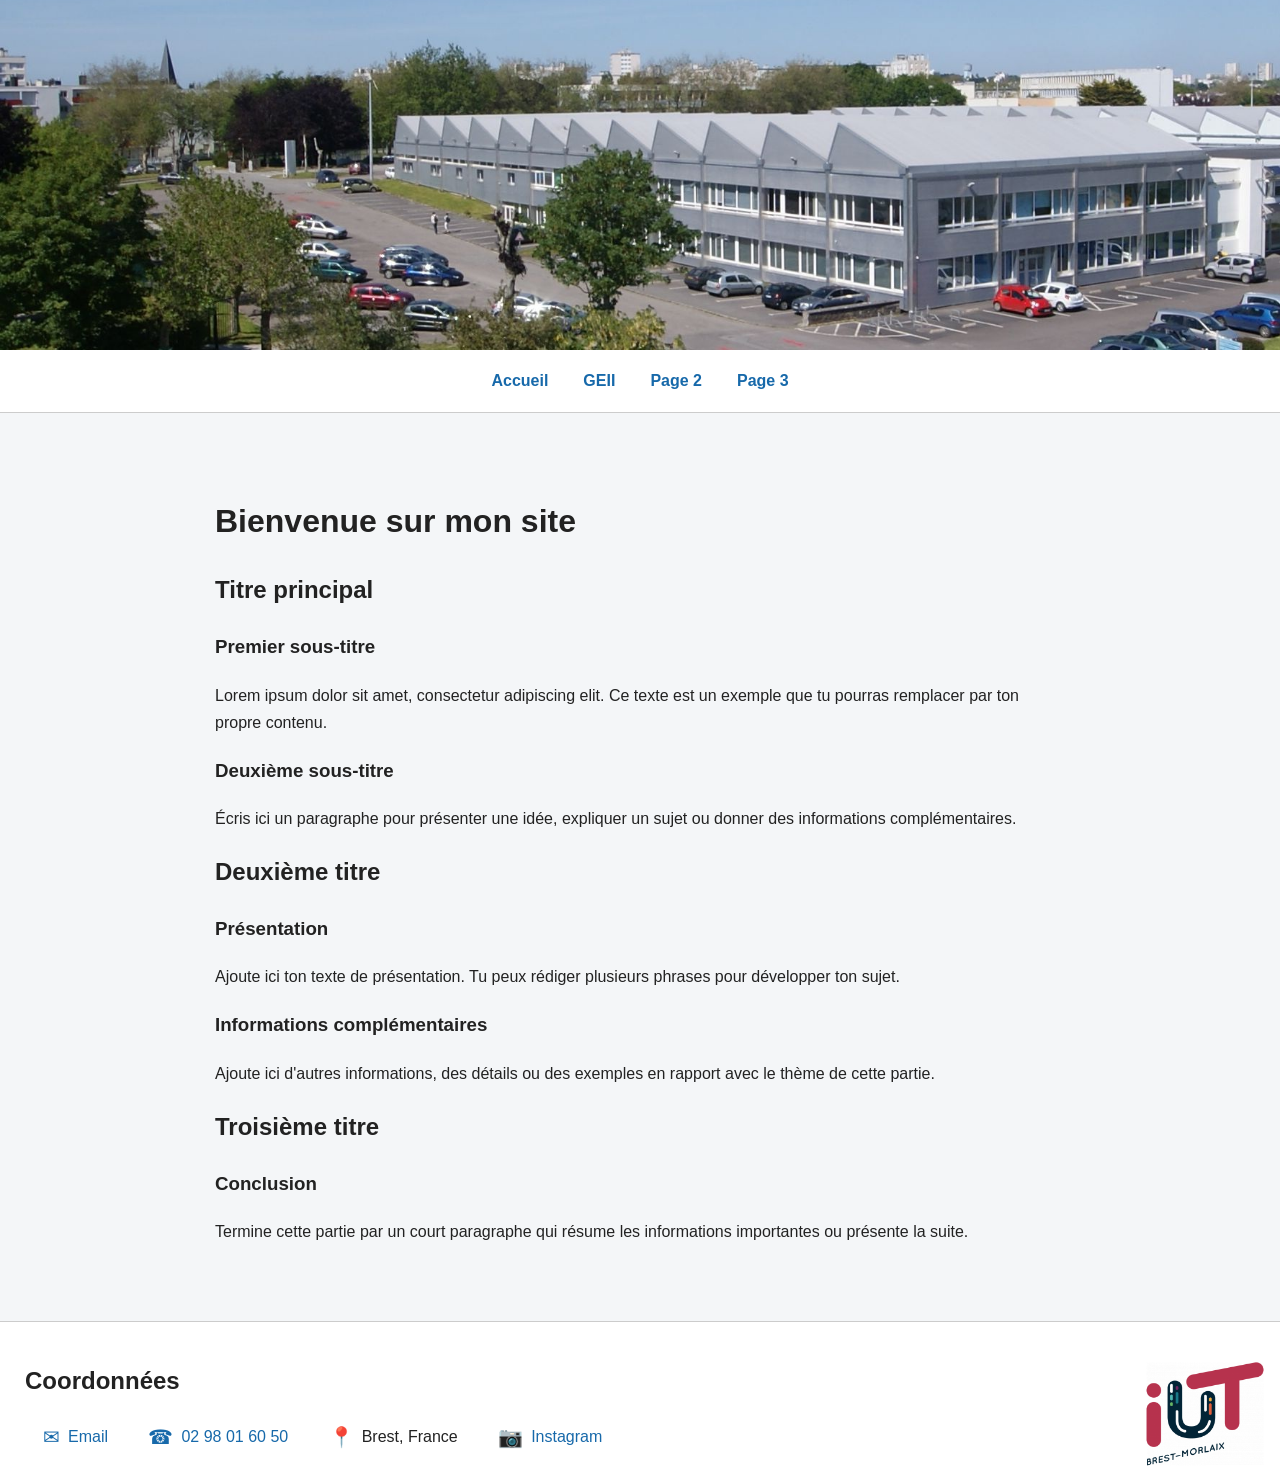
==== index.html @ 2903b2f5 "Revise main content structure in index.html Updated the main content structure with additional headi" ====
<!DOCTYPE html>
<html lang="fr">
<head>
    <meta charset="UTF-8">
    <meta name="viewport" content="width=device-width, initial-scale=1">
    <title>Mon site</title>
    <link rel="stylesheet" href="style.css">
</head>
<body>

    <!-- Grande image en haut -->
    <header class="banniere">
        <img src="photos/Departement_geii.jpg" alt="Département GEII">
    </header>

    <!-- Liens vers les autres pages -->
    <nav class="menu">
        <a href="index.html">Accueil</a>
        <a href="GEII.html">GEII</a>
        <a href="page2.html">Page 2</a>
        <a href="page3.html">Page 3</a>
    </nav>

    <hr>

    <!-- Contenu principal -->
<main>
    <h1>Bienvenue sur mon site</h1>

    <h2>Titre principal</h2>

    <h3>Premier sous-titre</h3>
    <p>
        Lorem ipsum dolor sit amet, consectetur adipiscing elit.
        Ce texte est un exemple que tu pourras remplacer par ton propre contenu.
    </p>

    <h3>Deuxième sous-titre</h3>
    <p>
        Écris ici un paragraphe pour présenter une idée, expliquer un sujet
        ou donner des informations complémentaires.
    </p>

    <h2>Deuxième titre</h2>

    <h3>Présentation</h3>
    <p>
        Ajoute ici ton texte de présentation. Tu peux rédiger plusieurs phrases
        pour développer ton sujet.
    </p>

    <h3>Informations complémentaires</h3>
    <p>
        Ajoute ici d'autres informations, des détails ou des exemples
        en rapport avec le thème de cette partie.
    </p>

    <h2>Troisième titre</h2>

    <h3>Conclusion</h3>
    <p>
        Termine cette partie par un court paragraphe qui résume les informations
        importantes ou présente la suite.
    </p>
</main>

    <hr>

    <!-- Coordonnées -->
    <footer>
        <h2>Coordonnées</h2>
        <p>
            <span class="logo-contact">✉</span>
            <a href="mailto:iutbrestmorlaix@univ-brest.fr">Email</a>
        </p>

        <p>
            <span class="logo-contact">☎</span>
            <a href="tel:+33298016050">02 98 01 60 50</a>
        </p>
    
        <p>
            <span class="logo-contact">📍</span>
            Brest, France
        </p>
    
        <p>
            <span class="logo-contact">📷</span>
            <a href="https://www.instagram.com/iutbrestmorlaix?utm_source=ig_web_button_share_sheet&obrf=ZDNlZDc0MzIxNw==" target="_blank">
                Instagram
            </a>
        </p>
        <img src="photos/logo_iut.png" alt="Logo" class="logo-footer">
    </footer>

</body>
</html>
---- style.css ----
* {
    box-sizing: border-box;
}

body {
    margin: 0;
    font-family: Arial, sans-serif;
    color: #222;
    background-color: #f4f6f8;
}

/* Grande image en haut */
.banniere {
    width: 100%;
    height: 350px;
    margin: 0;
    padding: 0;
    overflow: hidden;
}

.banniere img {
    display: block;
    width: 100%;
    height: 100%;
    object-fit: cover;
    object-position: bottom left;
}

/* Menu de navigation */
.menu {
    display: flex;
    justify-content: center;
    flex-wrap: wrap;
    gap: 35px;
    padding: 22px;
    background-color: white;
}

.menu a {
    color: #1769aa;
    text-decoration: none;
    font-weight: bold;
}

.menu a:hover {
    text-decoration: underline;
}

/* Traits de séparation */
hr {
    border: none;
    border-top: 1px solid #ccc;
    margin: 0;
}

/* Texte principal */
main {
    max-width: 900px;
    margin: 35px auto;
    padding: 25px;
    line-height: 1.7;
    min-height: 200px;
}

/* Coordonnées en bas */
footer {
    position: relative;
    background-color: white;
    padding: 25px;
}

footer a {
    color: #1769aa;
    text-decoration: none;
}

footer a:hover {
    text-decoration: underline;
}

footer p {
    display: inline-flex;
    align-items: center;
    margin: 10px 18px;
}

.logo-contact {
    display: inline-block;
    margin-right: 8px;
    color: #1769aa;
    font-size: 20px;
}

.logo-footer {
    position: absolute;
    bottom: 10px;
    right: 15px;
    width: 120px;
    height: auto;
}

@media (max-width: 600px) {
    .banniere {
        height: 220px;
    }

    .menu {
        gap: 18px;
    }

    main {
        margin: 15px auto;
    }
}
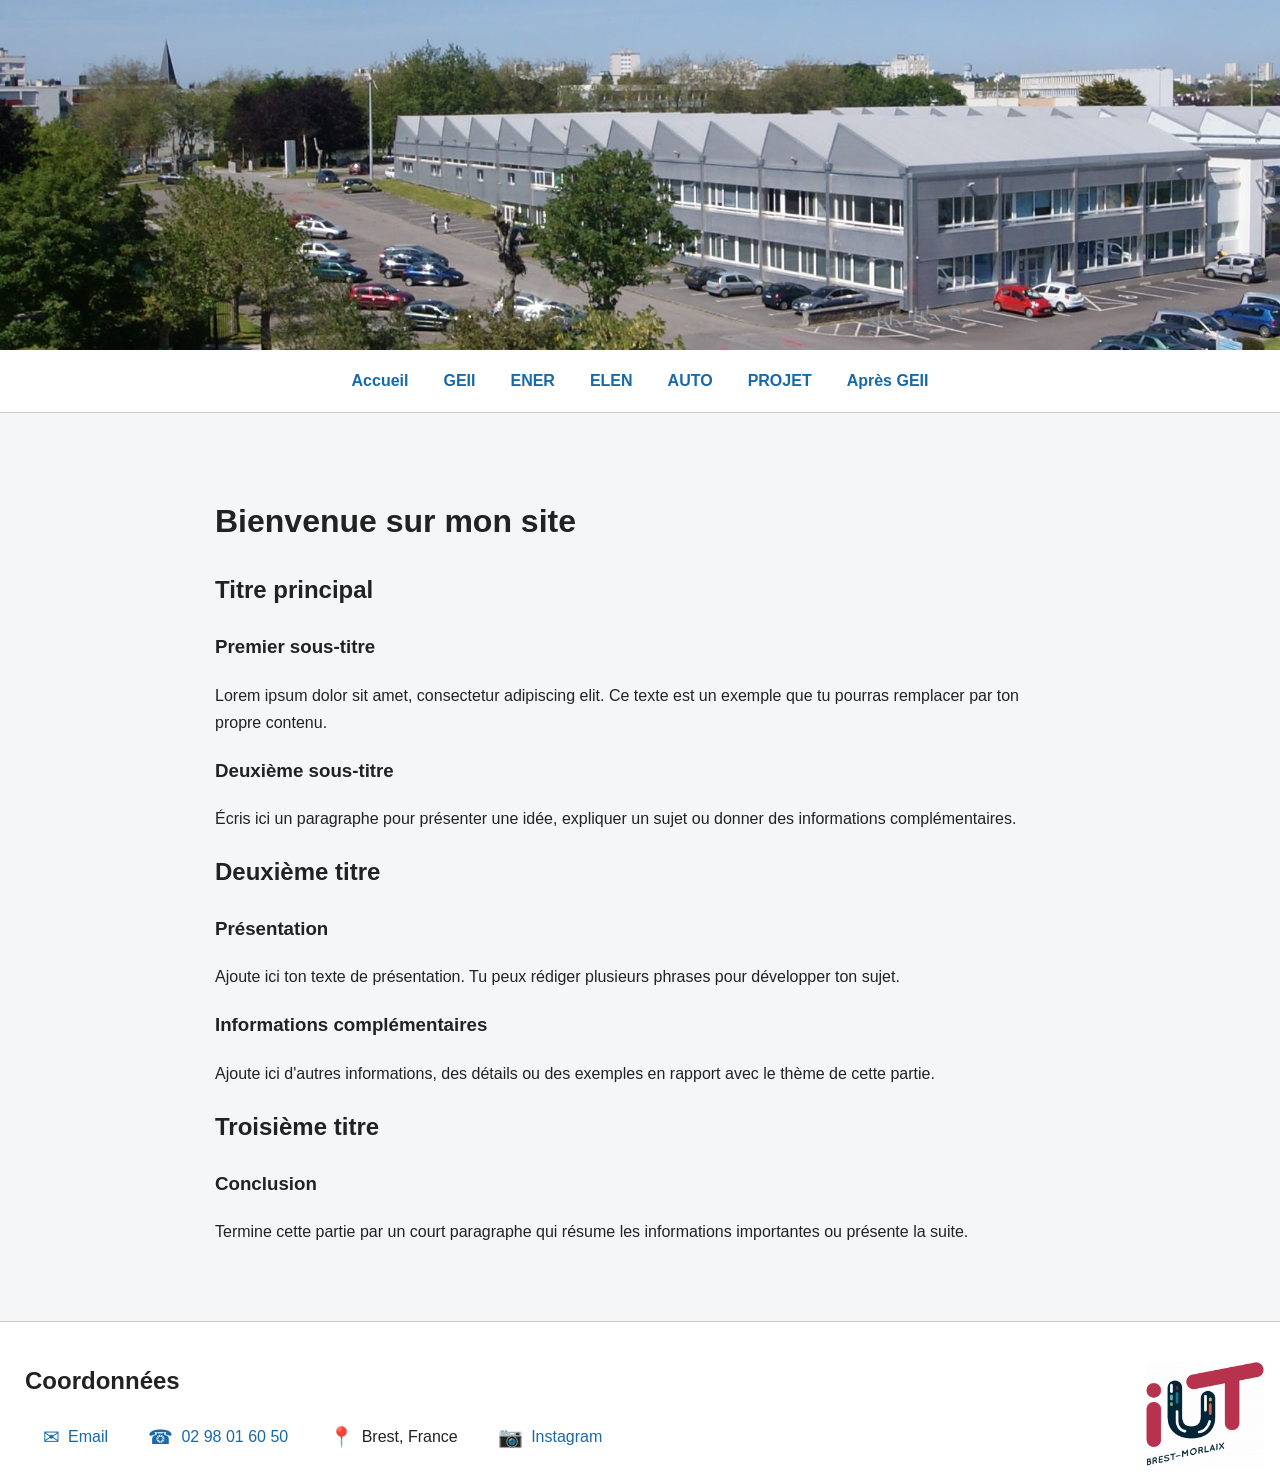
==== commit 528a2261: "Update navigation links in index.html" ====
--- a/index.html
+++ b/index.html
@@ -18,8 +18,11 @@
     <nav class="menu">
         <a href="index.html">Accueil</a>
         <a href="GEII.html">GEII</a>
-        <a href="page2.html">Page 2</a>
-        <a href="page3.html">Page 3</a>
+        <a href="ENER.html">ENER</a>
+        <a href="ELEN.html">ELEN</a>
+        <a href="AUTO.html">AUTO</a>
+        <a href="PROJET.html">PROJET</a>
+        <a href="Après_GEII.html">Après GEII</a>
     </nav>
 
     <hr>
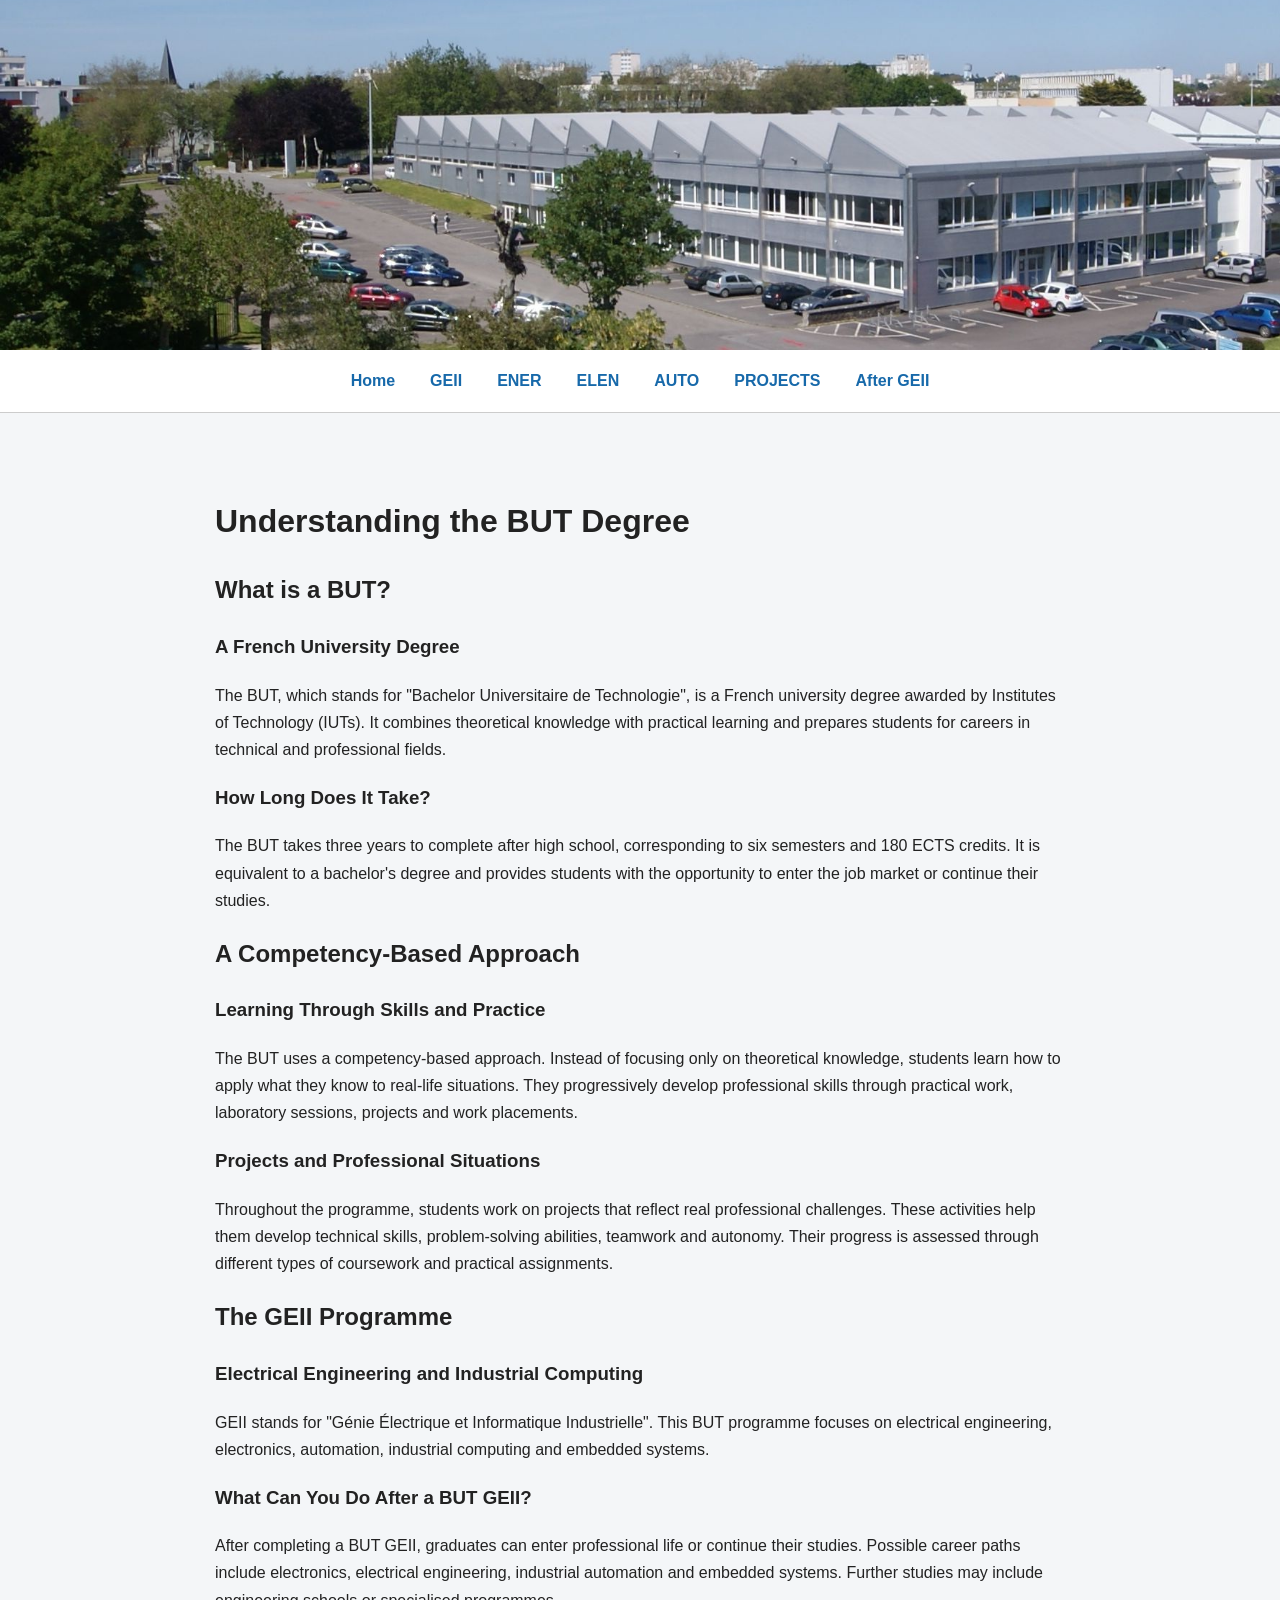
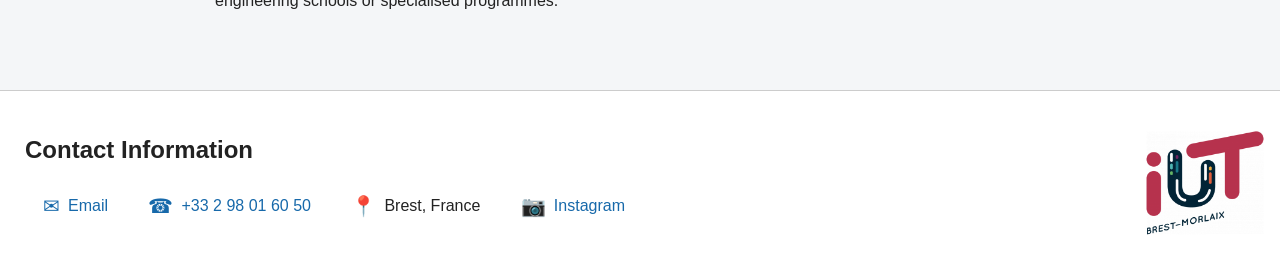
==== commit 386bae73: "Update index.html" ====
--- a/index.html
+++ b/index.html
@@ -1,100 +1,137 @@
 
 <!DOCTYPE html>
-<html lang="fr">
+<html lang="en">
 <head>
     <meta charset="UTF-8">
     <meta name="viewport" content="width=device-width, initial-scale=1">
-    <title>Mon site</title>
+    <title>Understanding the BUT Degree</title>
     <link rel="stylesheet" href="style.css">
 </head>
 <body>
 
-    <!-- Grande image en haut -->
+    <!-- Main banner -->
     <header class="banniere">
-        <img src="photos/Departement_geii.jpg" alt="Département GEII">
+        <img src="photos/Departement_geii.jpg"
+             alt="GEII Department">
     </header>
 
-    <!-- Liens vers les autres pages -->
+    <!-- Navigation menu -->
     <nav class="menu">
-        <a href="index.html">Accueil</a>
+        <a href="index.html">Home</a>
         <a href="GEII.html">GEII</a>
         <a href="ENER.html">ENER</a>
         <a href="ELEN.html">ELEN</a>
         <a href="AUTO.html">AUTO</a>
-        <a href="PROJET.html">PROJET</a>
-        <a href="Après_GEII.html">Après GEII</a>
+        <a href="PROJET.html">PROJECTS</a>
+        <a href="Après_GEII.html">After GEII</a>
     </nav>
 
     <hr>
 
-    <!-- Contenu principal -->
-<main>
-    <h1>Bienvenue sur mon site</h1>
+    <!-- Main content -->
+    <main>
+        <h1>Understanding the BUT Degree</h1>
 
-    <h2>Titre principal</h2>
+        <h2>What is a BUT?</h2>
 
-    <h3>Premier sous-titre</h3>
-    <p>
-        Lorem ipsum dolor sit amet, consectetur adipiscing elit.
-        Ce texte est un exemple que tu pourras remplacer par ton propre contenu.
-    </p>
+        <h3>A French University Degree</h3>
+        <p>
+            The BUT, which stands for "Bachelor Universitaire de
+            Technologie", is a French university degree awarded by
+            Institutes of Technology (IUTs). It combines theoretical
+            knowledge with practical learning and prepares students
+            for careers in technical and professional fields.
+        </p>
 
-    <h3>Deuxième sous-titre</h3>
-    <p>
-        Écris ici un paragraphe pour présenter une idée, expliquer un sujet
-        ou donner des informations complémentaires.
-    </p>
+        <h3>How Long Does It Take?</h3>
+        <p>
+            The BUT takes three years to complete after high school,
+            corresponding to six semesters and 180 ECTS credits.
+            It is equivalent to a bachelor's degree and provides
+            students with the opportunity to enter the job market
+            or continue their studies.
+        </p>
 
-    <h2>Deuxième titre</h2>
+        <h2>A Competency-Based Approach</h2>
 
-    <h3>Présentation</h3>
-    <p>
-        Ajoute ici ton texte de présentation. Tu peux rédiger plusieurs phrases
-        pour développer ton sujet.
-    </p>
+        <h3>Learning Through Skills and Practice</h3>
+        <p>
+            The BUT uses a competency-based approach. Instead of
+            focusing only on theoretical knowledge, students learn
+            how to apply what they know to real-life situations.
+            They progressively develop professional skills through
+            practical work, laboratory sessions, projects and
+            work placements.
+        </p>
 
-    <h3>Informations complémentaires</h3>
-    <p>
-        Ajoute ici d'autres informations, des détails ou des exemples
-        en rapport avec le thème de cette partie.
-    </p>
+        <h3>Projects and Professional Situations</h3>
+        <p>
+            Throughout the programme, students work on projects
+            that reflect real professional challenges. These
+            activities help them develop technical skills,
+            problem-solving abilities, teamwork and autonomy.
+            Their progress is assessed through different types
+            of coursework and practical assignments.
+        </p>
 
-    <h2>Troisième titre</h2>
+        <h2>The GEII Programme</h2>
 
-    <h3>Conclusion</h3>
-    <p>
-        Termine cette partie par un court paragraphe qui résume les informations
-        importantes ou présente la suite.
-    </p>
-</main>
+        <h3>Electrical Engineering and Industrial Computing</h3>
+        <p>
+            GEII stands for "Génie Électrique et Informatique
+            Industrielle". This BUT programme focuses on electrical
+            engineering, electronics, automation, industrial
+            computing and embedded systems.
+        </p>
+
+        <h3>What Can You Do After a BUT GEII?</h3>
+        <p>
+            After completing a BUT GEII, graduates can enter
+            professional life or continue their studies.
+            Possible career paths include electronics,
+            electrical engineering, industrial automation
+            and embedded systems. Further studies may include
+            engineering schools or specialised programmes.
+        </p>
+    </main>
 
     <hr>
 
-    <!-- Coordonnées -->
+    <!-- Contact information -->
     <footer>
-        <h2>Coordonnées</h2>
+        <h2>Contact Information</h2>
+
         <p>
             <span class="logo-contact">✉</span>
-            <a href="mailto:iutbrestmorlaix@univ-brest.fr">Email</a>
+            <a href="mailto:iutbrestmorlaix@univ-brest.fr">
+                Email
+            </a>
         </p>
 
         <p>
             <span class="logo-contact">☎</span>
-            <a href="tel:+33298016050">02 98 01 60 50</a>
+            <a href="tel:+33298016050">
+                +33 2 98 01 60 50
+            </a>
         </p>
-    
+
         <p>
             <span class="logo-contact">📍</span>
             Brest, France
         </p>
-    
+
         <p>
             <span class="logo-contact">📷</span>
-            <a href="https://www.instagram.com/iutbrestmorlaix?utm_source=ig_web_button_share_sheet&obrf=ZDNlZDc0MzIxNw==" target="_blank">
+            <a href="https://www.instagram.com/iutbrestmorlaix/"
+               target="_blank"
+               rel="noopener noreferrer">
                 Instagram
             </a>
         </p>
-        <img src="photos/logo_iut.png" alt="Logo" class="logo-footer">
+
+        <img src="photos/logo_iut.png"
+             alt="IUT Brest-Morlaix logo"
+             class="logo-footer">
     </footer>
 
 </body>
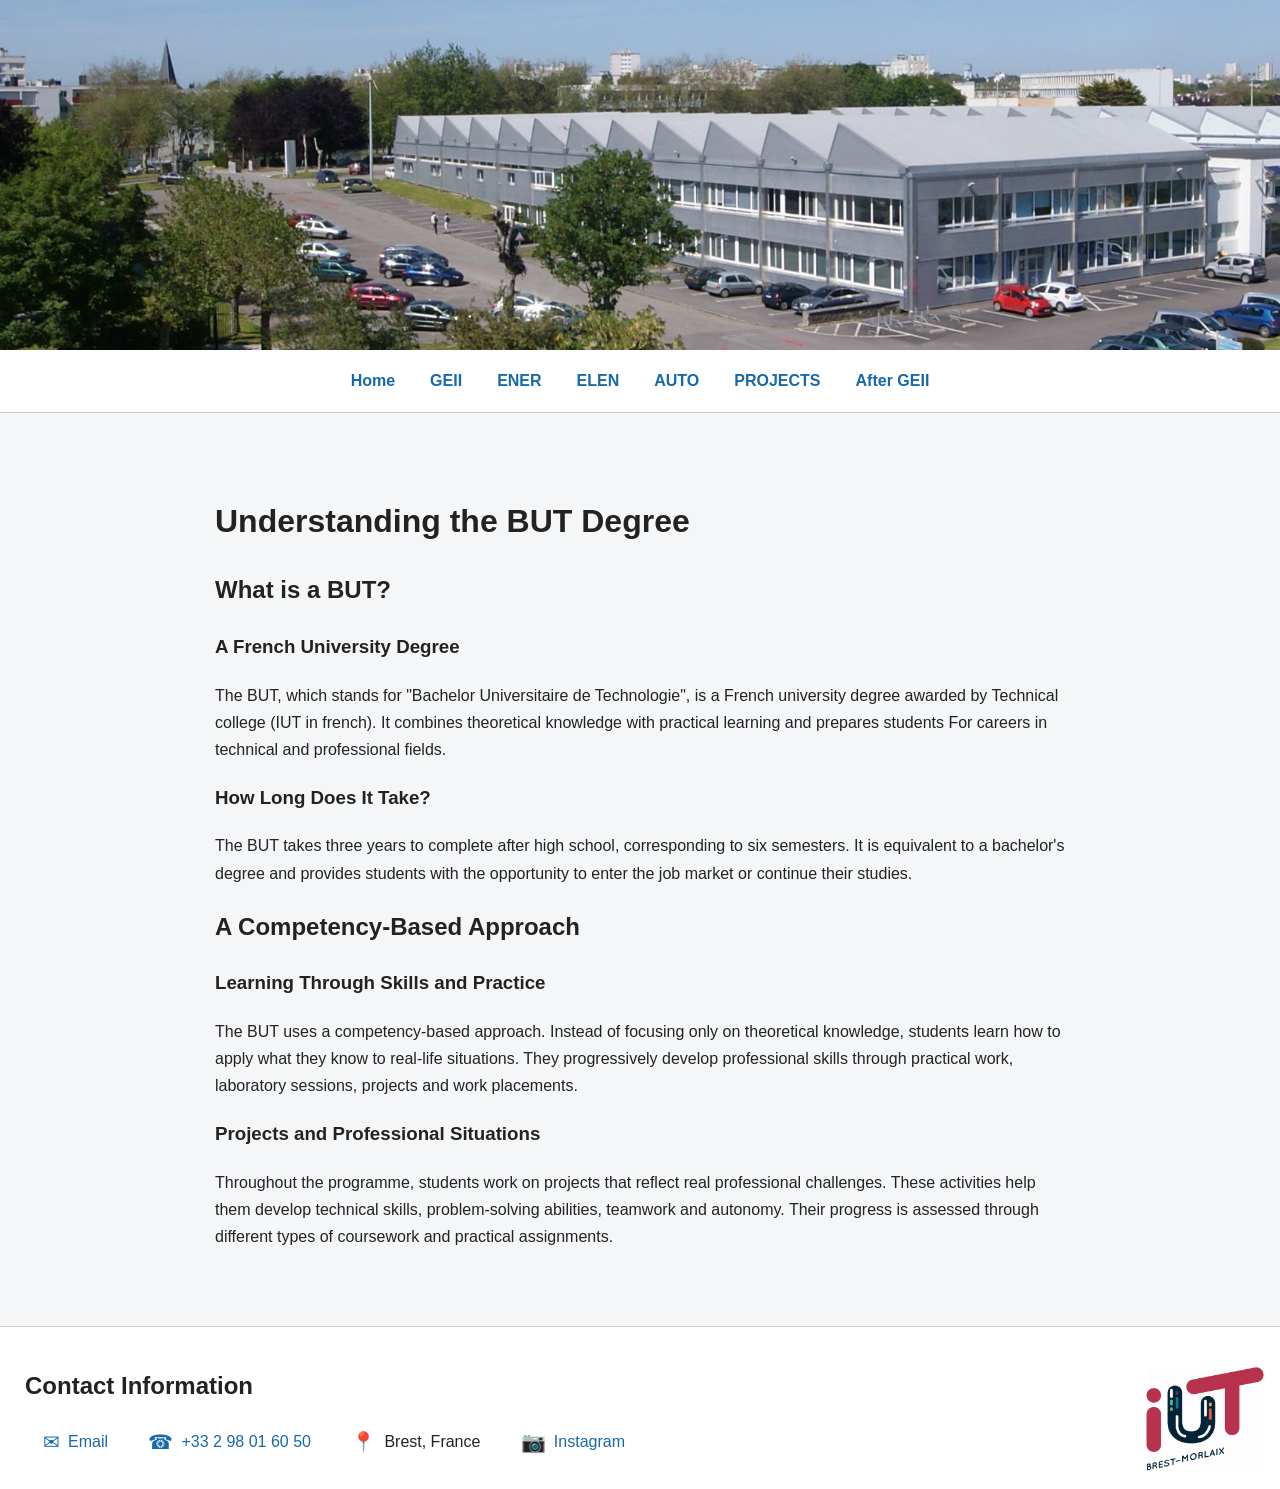
==== commit 24257822: "Revise content in index.html and remove GEII section Updated text for clarity and removed GEII progr" ====
--- a/index.html
+++ b/index.html
@@ -38,15 +38,15 @@
         <p>
             The BUT, which stands for "Bachelor Universitaire de
             Technologie", is a French university degree awarded by
-            Institutes of Technology (IUTs). It combines theoretical
+            Technical college (IUT in french). It combines theoretical
             knowledge with practical learning and prepares students
-            for careers in technical and professional fields.
+            For careers in technical and professional fields.
         </p>
 
         <h3>How Long Does It Take?</h3>
         <p>
             The BUT takes three years to complete after high school,
-            corresponding to six semesters and 180 ECTS credits.
+            corresponding to six semesters.
             It is equivalent to a bachelor's degree and provides
             students with the opportunity to enter the job market
             or continue their studies.
@@ -72,26 +72,6 @@
             problem-solving abilities, teamwork and autonomy.
             Their progress is assessed through different types
             of coursework and practical assignments.
-        </p>
-
-        <h2>The GEII Programme</h2>
-
-        <h3>Electrical Engineering and Industrial Computing</h3>
-        <p>
-            GEII stands for "Génie Électrique et Informatique
-            Industrielle". This BUT programme focuses on electrical
-            engineering, electronics, automation, industrial
-            computing and embedded systems.
-        </p>
-
-        <h3>What Can You Do After a BUT GEII?</h3>
-        <p>
-            After completing a BUT GEII, graduates can enter
-            professional life or continue their studies.
-            Possible career paths include electronics,
-            electrical engineering, industrial automation
-            and embedded systems. Further studies may include
-            engineering schools or specialised programmes.
         </p>
     </main>
 
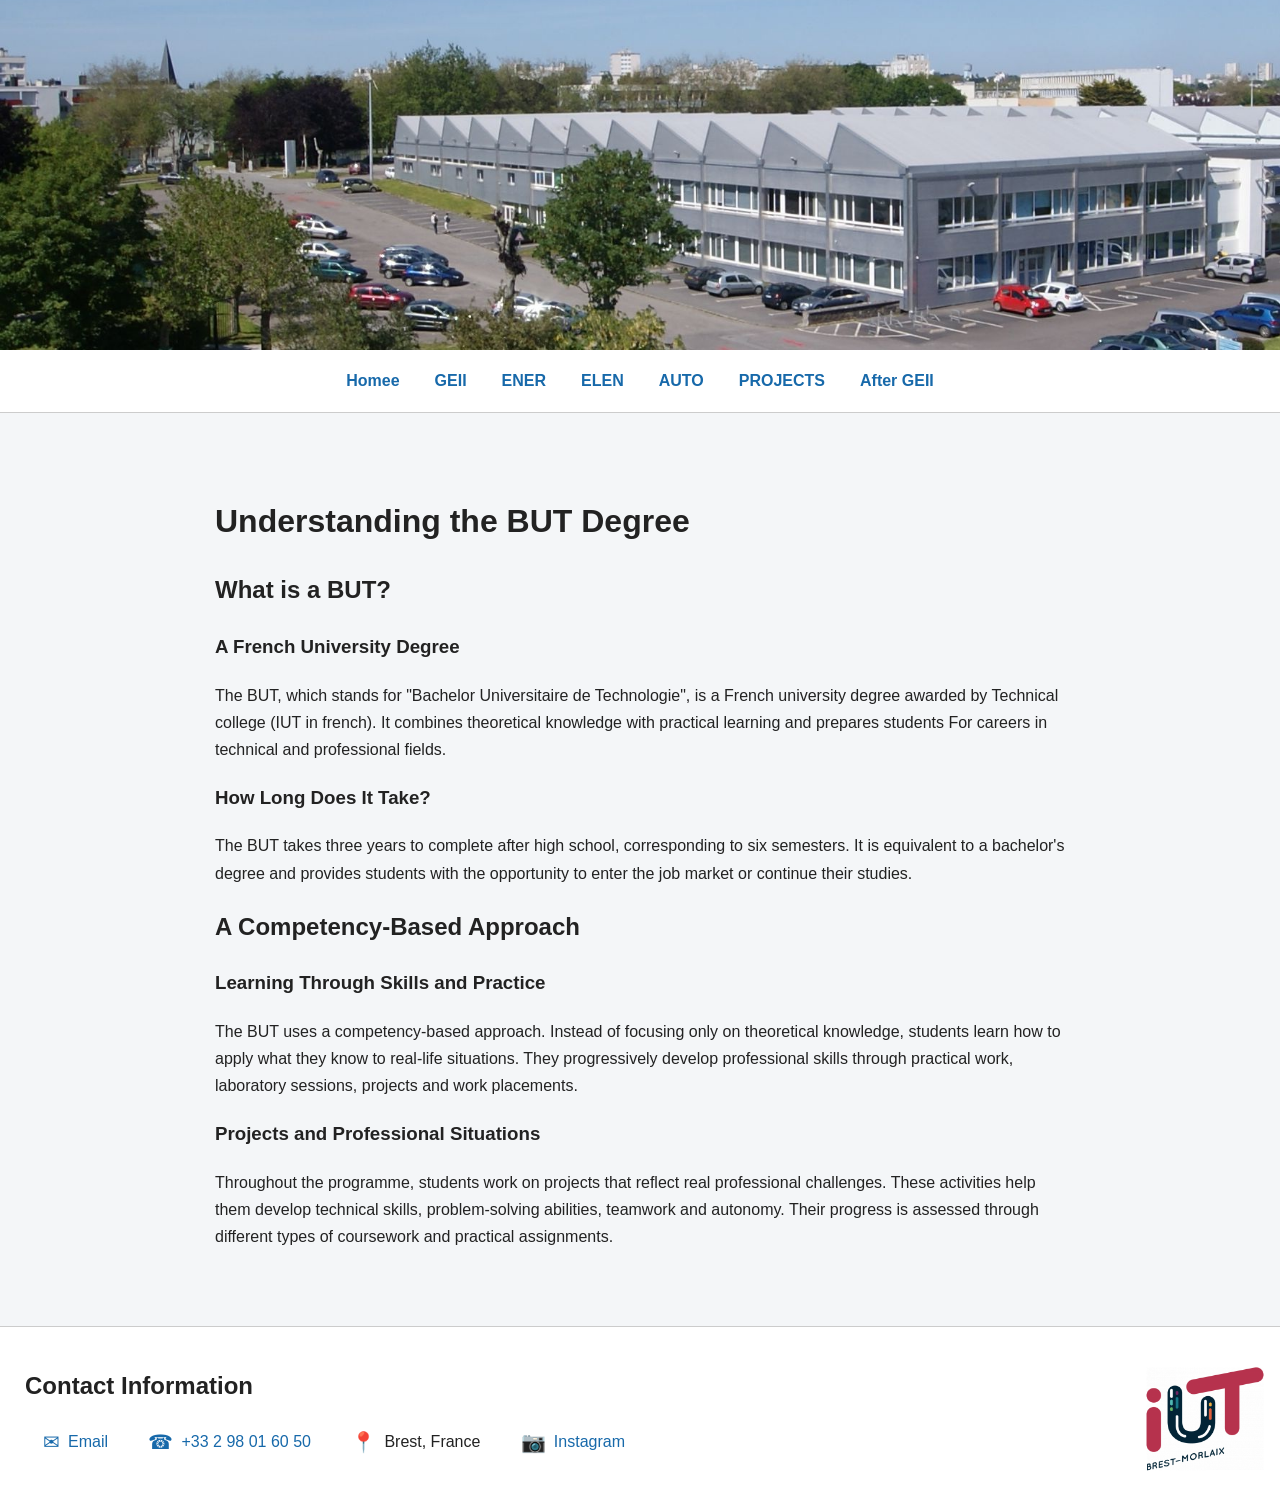
==== commit 04b00f64: "Fix typo in Home link text" ====
--- a/index.html
+++ b/index.html
@@ -17,7 +17,7 @@
 
     <!-- Navigation menu -->
     <nav class="menu">
-        <a href="index.html">Home</a>
+        <a href="index.html">Homee</a>
         <a href="GEII.html">GEII</a>
         <a href="ENER.html">ENER</a>
         <a href="ELEN.html">ELEN</a>
--- a/style.css
+++ b/style.css
@@ -1,3 +1,7 @@
+
+/* ========================================
+   STYLE GENERAL
+======================================== */
 
 * {
     box-sizing: border-box;
@@ -10,7 +14,10 @@
     background-color: #f4f6f8;
 }
 
-/* Grande image en haut */
+/* ========================================
+   BANNIERE
+======================================== */
+
 .banniere {
     width: 100%;
     height: 350px;
@@ -27,7 +34,10 @@
     object-position: bottom left;
 }
 
-/* Menu de navigation */
+/* ========================================
+   MENU DE NAVIGATION
+======================================== */
+
 .menu {
     display: flex;
     justify-content: center;
@@ -47,27 +57,149 @@
     text-decoration: underline;
 }
 
-/* Traits de séparation */
+/* ========================================
+   TRAITS DE SEPARATION
+======================================== */
+
 hr {
     border: none;
     border-top: 1px solid #ccc;
     margin: 0;
 }
 
-/* Texte principal */
+/* ========================================
+   CONTENU PRINCIPAL
+======================================== */
+
 main {
     max-width: 900px;
+    min-height: 200px;
     margin: 35px auto;
     padding: 25px;
     line-height: 1.7;
-    min-height: 200px;
-}
-
-/* Coordonnées en bas */
+}
+
+/* ========================================
+   CONTENEUR DES COMPETENCES
+======================================== */
+
+.competences {
+    max-width: 900px;
+    margin: 20px auto;
+}
+
+.competences h2 {
+    color: #17365d;
+    text-align: center;
+    margin-bottom: 30px;
+}
+
+/* ========================================
+   CASES DEROULANTES
+======================================== */
+
+.competence {
+    display: block;
+    margin: 10px 0;
+    padding: 12px 15px;
+    background-color: white;
+    border-radius: 6px;
+    border-left: 3px solid #17365d;
+}
+
+/* Titres des cases */
+
+.competence summary {
+    color: #17365d;
+    font-size: 16px;
+    font-weight: 600;
+    cursor: pointer;
+    list-style: none;
+}
+
+/* Masquer la fleche par defaut */
+
+.competence summary::-webkit-details-marker {
+    display: none;
+}
+
+/* Symbole + */
+
+.competence summary::after {
+    content: "+";
+    float: right;
+    font-size: 18px;
+    line-height: 1.2;
+    color: #777;
+}
+
+/* Symbole - lorsque la case est ouverte */
+
+.competence[open] summary::after {
+    content: "−";
+}
+
+/* Description des cases */
+
+.competence p {
+    margin-top: 10px;
+    margin-bottom: 5px;
+    font-size: 14px;
+    line-height: 1.5;
+    color: #555;
+}
+
+/* Listes dans les cases */
+
+.competence ul {
+    padding-left: 20px;
+    margin-top: 10px;
+    font-size: 14px;
+    line-height: 1.6;
+}
+
+.competence li {
+    margin-bottom: 3px;
+}
+
+/* ========================================
+   LABELS ET MENUS DEROULANTS
+======================================== */
+
+.competence label {
+    display: block;
+    margin-top: 15px;
+    margin-bottom: 8px;
+    font-weight: bold;
+    color: #17365d;
+}
+
+.competence select {
+    display: block;
+    width: 100%;
+    max-width: 300px;
+    padding: 12px;
+    border: 1px solid #bbb;
+    border-radius: 5px;
+    background-color: white;
+    color: #222;
+    font-size: 15px;
+    cursor: pointer;
+}
+
+.competence select:focus {
+    outline: 2px solid #4169a1;
+    border-color: #4169a1;
+}
+
+/* ========================================
+   PIED DE PAGE
+======================================== */
+
 footer {
     position: relative;
-    background-color: white;
     padding: 25px;
+    background-color: white;
 }
 
 footer a {
@@ -84,6 +216,8 @@
     align-items: center;
     margin: 10px 18px;
 }
+
+/* Icones des coordonnees */
 
 .logo-contact {
     display: inline-block;
@@ -92,24 +226,12 @@
     font-size: 20px;
 }
 
+/* Logo de l'IUT */
+
 .logo-footer {
     position: absolute;
+    right: 15px;
     bottom: 10px;
-    right: 15px;
     width: 120px;
     height: auto;
 }
-
-@media (max-width: 600px) {
-    .banniere {
-        height: 220px;
-    }
-
-    .menu {
-        gap: 18px;
-    }
-
-    main {
-        margin: 15px auto;
-    }
-}
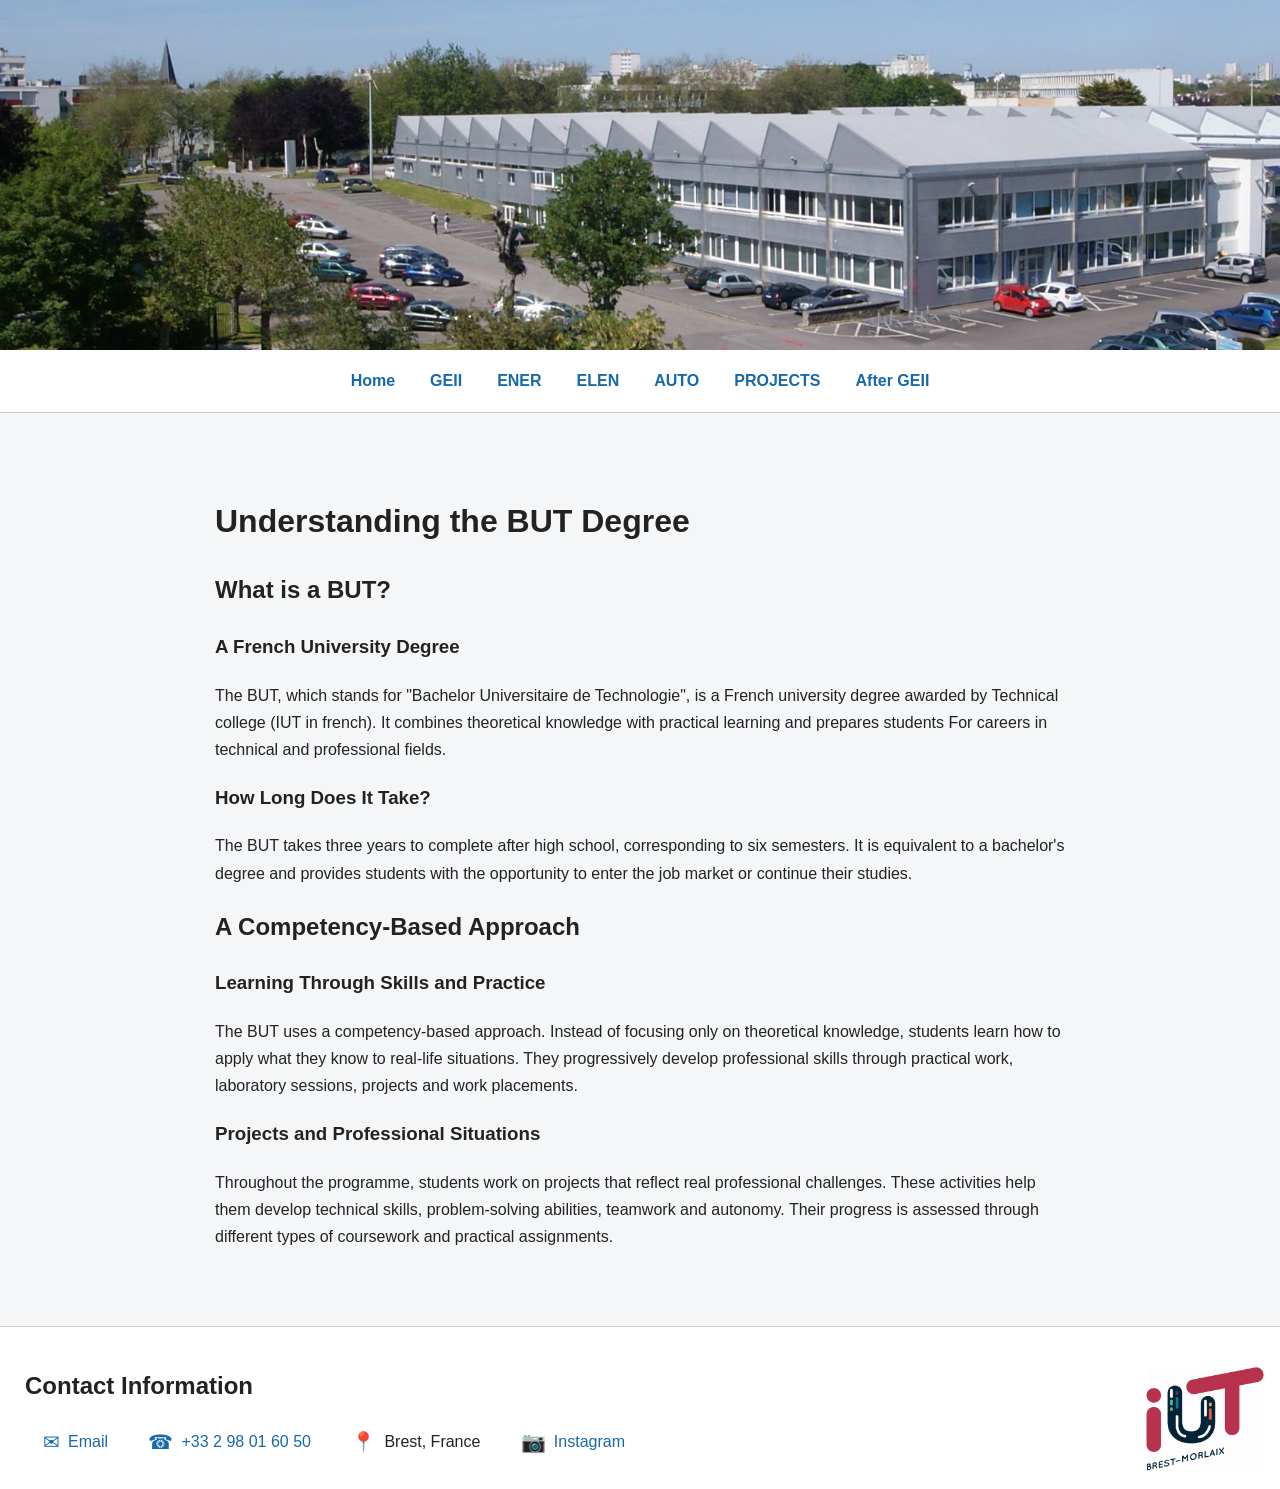
==== commit e9fe31b6: "Fix typo in navigation menu link to 'Home'" ====
--- a/index.html
+++ b/index.html
@@ -17,7 +17,7 @@
 
     <!-- Navigation menu -->
     <nav class="menu">
-        <a href="index.html">Homee</a>
+        <a href="index.html">Home</a>
         <a href="GEII.html">GEII</a>
         <a href="ENER.html">ENER</a>
         <a href="ELEN.html">ELEN</a>
--- a/style.css
+++ b/style.css
@@ -1,7 +1,3 @@
-
-/* ========================================
-   STYLE GENERAL
-======================================== */
 
 * {
     box-sizing: border-box;
@@ -14,10 +10,7 @@
     background-color: #f4f6f8;
 }
 
-/* ========================================
-   BANNIERE
-======================================== */
-
+/* Grande image en haut */
 .banniere {
     width: 100%;
     height: 350px;
@@ -34,10 +27,7 @@
     object-position: bottom left;
 }
 
-/* ========================================
-   MENU DE NAVIGATION
-======================================== */
-
+/* Menu de navigation */
 .menu {
     display: flex;
     justify-content: center;
@@ -57,32 +47,23 @@
     text-decoration: underline;
 }
 
-/* ========================================
-   TRAITS DE SEPARATION
-======================================== */
-
+/* Traits de séparation */
 hr {
     border: none;
     border-top: 1px solid #ccc;
     margin: 0;
 }
 
-/* ========================================
-   CONTENU PRINCIPAL
-======================================== */
-
+/* Texte principal */
 main {
     max-width: 900px;
-    min-height: 200px;
     margin: 35px auto;
     padding: 25px;
     line-height: 1.7;
-}
-
-/* ========================================
-   CONTENEUR DES COMPETENCES
-======================================== */
-
+    min-height: 200px;
+}
+
+/* Conteneur des compétences */
 .competences {
     max-width: 900px;
     margin: 20px auto;
@@ -94,10 +75,7 @@
     margin-bottom: 30px;
 }
 
-/* ========================================
-   CASES DEROULANTES
-======================================== */
-
+/* Chaque case de compétence */
 .competence {
     display: block;
     margin: 10px 0;
@@ -107,8 +85,7 @@
     border-left: 3px solid #17365d;
 }
 
-/* Titres des cases */
-
+/* Titres cliquables */
 .competence summary {
     color: #17365d;
     font-size: 16px;
@@ -117,14 +94,12 @@
     list-style: none;
 }
 
-/* Masquer la fleche par defaut */
-
+/* Masquer la flèche par défaut */
 .competence summary::-webkit-details-marker {
     display: none;
 }
 
-/* Symbole + */
-
+/* Symbole + lorsque la case est fermée */
 .competence summary::after {
     content: "+";
     float: right;
@@ -133,14 +108,12 @@
     color: #777;
 }
 
-/* Symbole - lorsque la case est ouverte */
-
+/* Symbole − lorsque la case est ouverte */
 .competence[open] summary::after {
     content: "−";
 }
 
-/* Description des cases */
-
+/* Description de la compétence */
 .competence p {
     margin-top: 10px;
     margin-bottom: 5px;
@@ -149,23 +122,19 @@
     color: #555;
 }
 
-/* Listes dans les cases */
-
+/* Liste des compétences */
 .competence ul {
     padding-left: 20px;
+    line-height: 1.6;
     margin-top: 10px;
     font-size: 14px;
-    line-height: 1.6;
 }
 
 .competence li {
     margin-bottom: 3px;
 }
 
-/* ========================================
-   LABELS ET MENUS DEROULANTS
-======================================== */
-
+/* Texte au-dessus du menu de niveau */
 .competence label {
     display: block;
     margin-top: 15px;
@@ -174,6 +143,7 @@
     color: #17365d;
 }
 
+/* Menus déroulants de niveau */
 .competence select {
     display: block;
     width: 100%;
@@ -192,14 +162,11 @@
     border-color: #4169a1;
 }
 
-/* ========================================
-   PIED DE PAGE
-======================================== */
-
+/* Coordonnées en bas */
 footer {
     position: relative;
+    background-color: white;
     padding: 25px;
-    background-color: white;
 }
 
 footer a {
@@ -216,8 +183,6 @@
     align-items: center;
     margin: 10px 18px;
 }
-
-/* Icones des coordonnees */
 
 .logo-contact {
     display: inline-block;
@@ -226,12 +191,10 @@
     font-size: 20px;
 }
 
-/* Logo de l'IUT */
-
 .logo-footer {
     position: absolute;
+    bottom: 10px;
     right: 15px;
-    bottom: 10px;
     width: 120px;
     height: auto;
 }
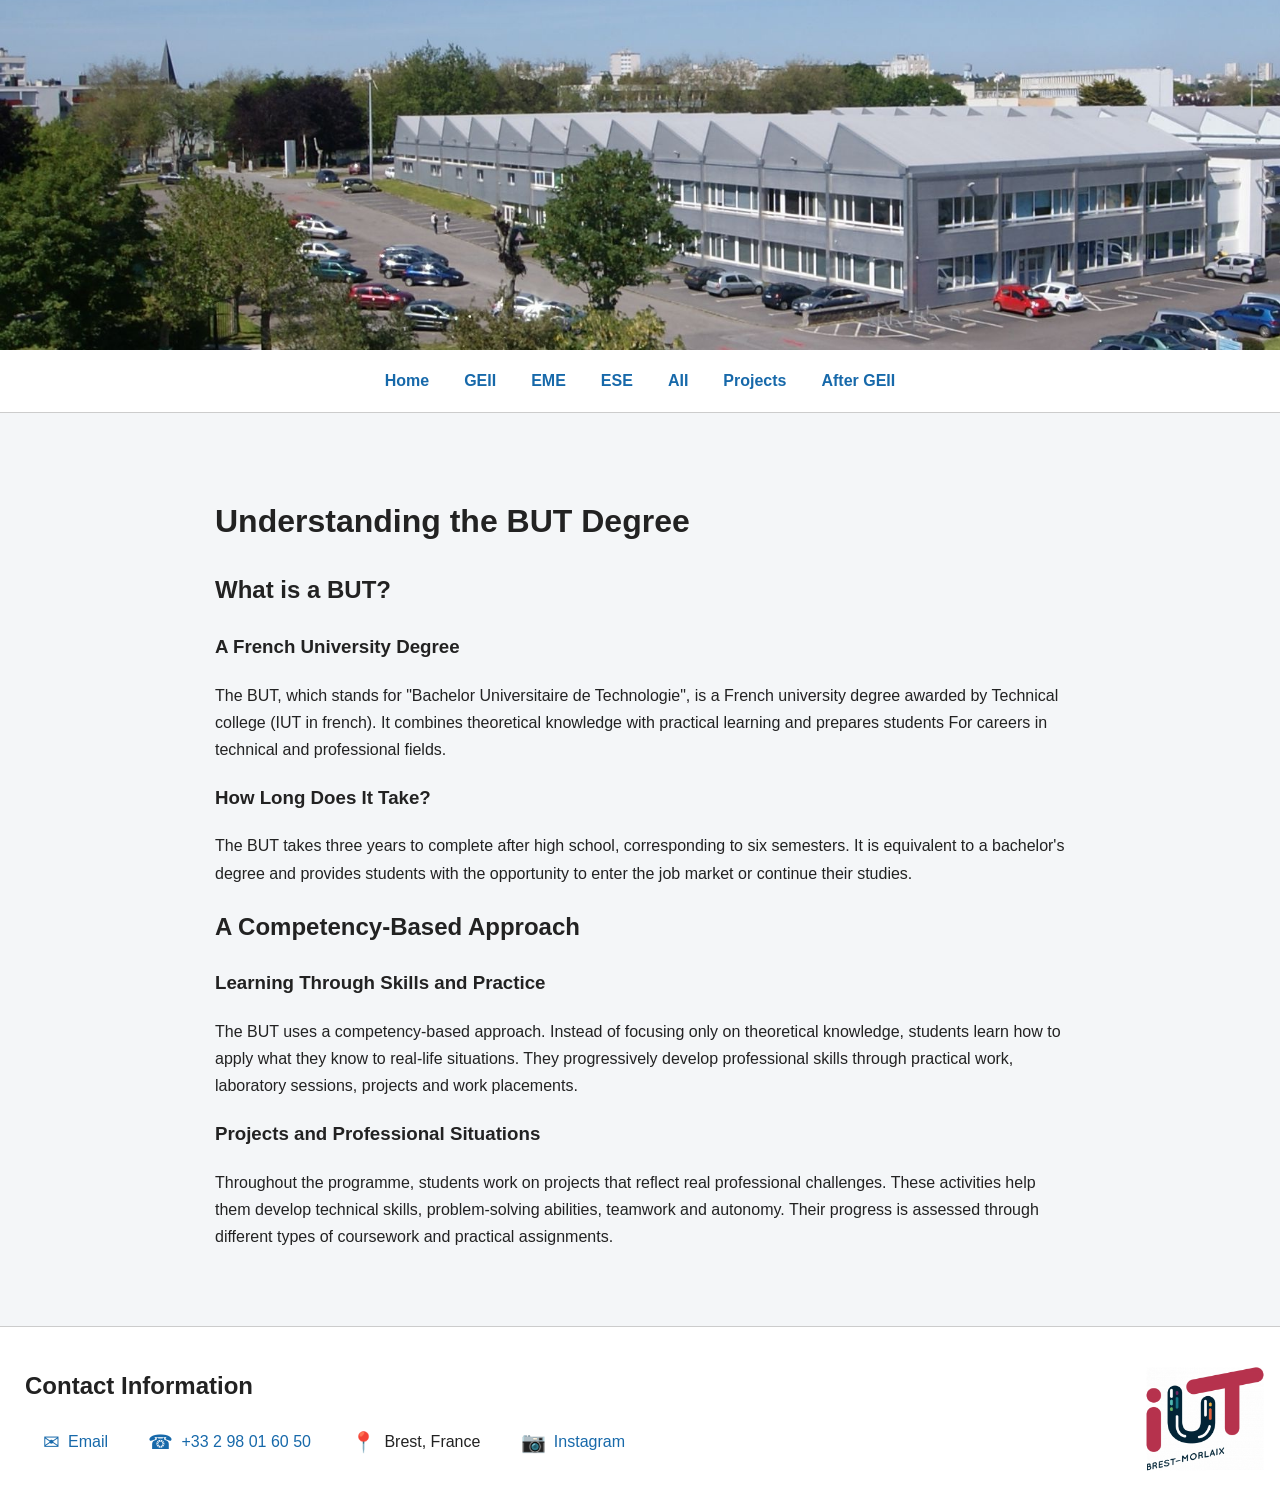
==== commit a83b2b10: "Update index.html" ====
--- a/index.html
+++ b/index.html
@@ -19,10 +19,10 @@
     <nav class="menu">
         <a href="index.html">Home</a>
         <a href="GEII.html">GEII</a>
-        <a href="ENER.html">ENER</a>
-        <a href="ELEN.html">ELEN</a>
-        <a href="AUTO.html">AUTO</a>
-        <a href="PROJET.html">PROJECTS</a>
+        <a href="ENER.html">EME</a>
+        <a href="ELEN.html">ESE</a>
+        <a href="AUTO.html">AII</a>
+        <a href="PROJET.html">Projects</a>
         <a href="Après_GEII.html">After GEII</a>
     </nav>
 
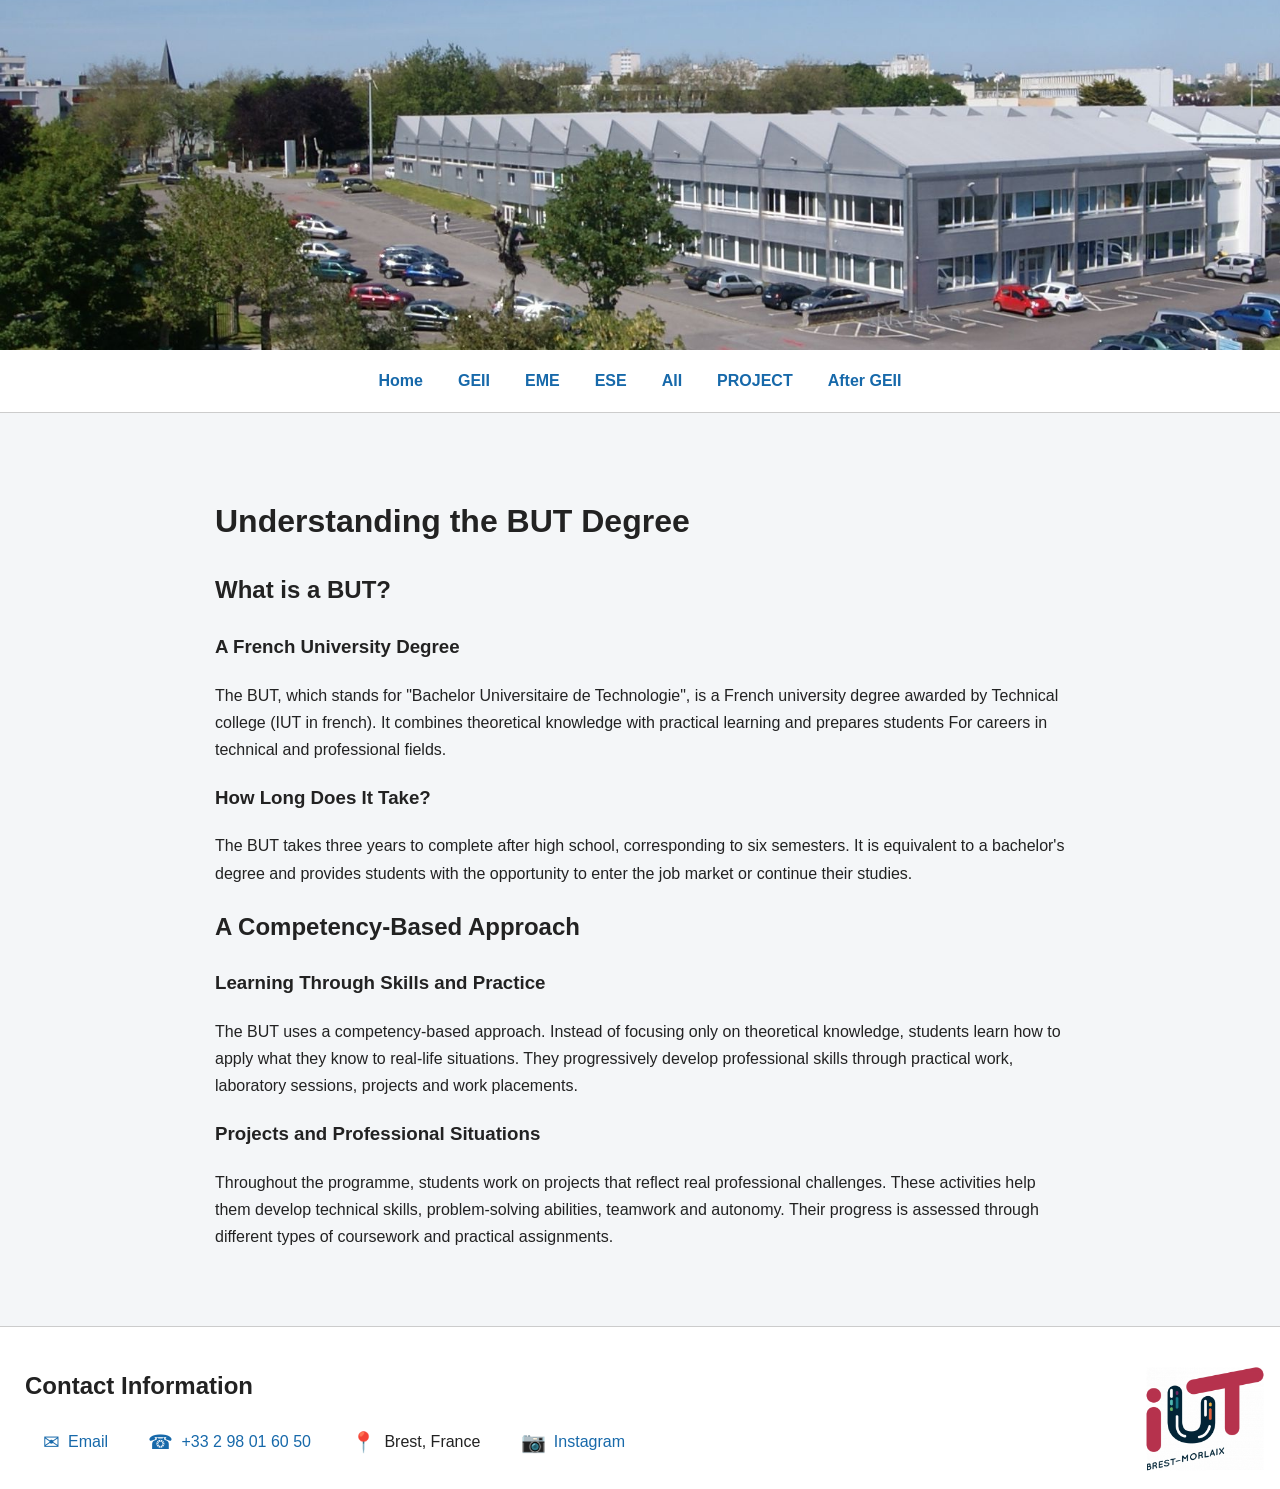
==== commit 5b97cab5: "Correct link text from 'Projects' to 'PROJECT'" ====
--- a/index.html
+++ b/index.html
@@ -22,7 +22,7 @@
         <a href="ENER.html">EME</a>
         <a href="ELEN.html">ESE</a>
         <a href="AUTO.html">AII</a>
-        <a href="PROJET.html">Projects</a>
+        <a href="PROJET.html">PROJECT</a>
         <a href="Après_GEII.html">After GEII</a>
     </nav>
 
